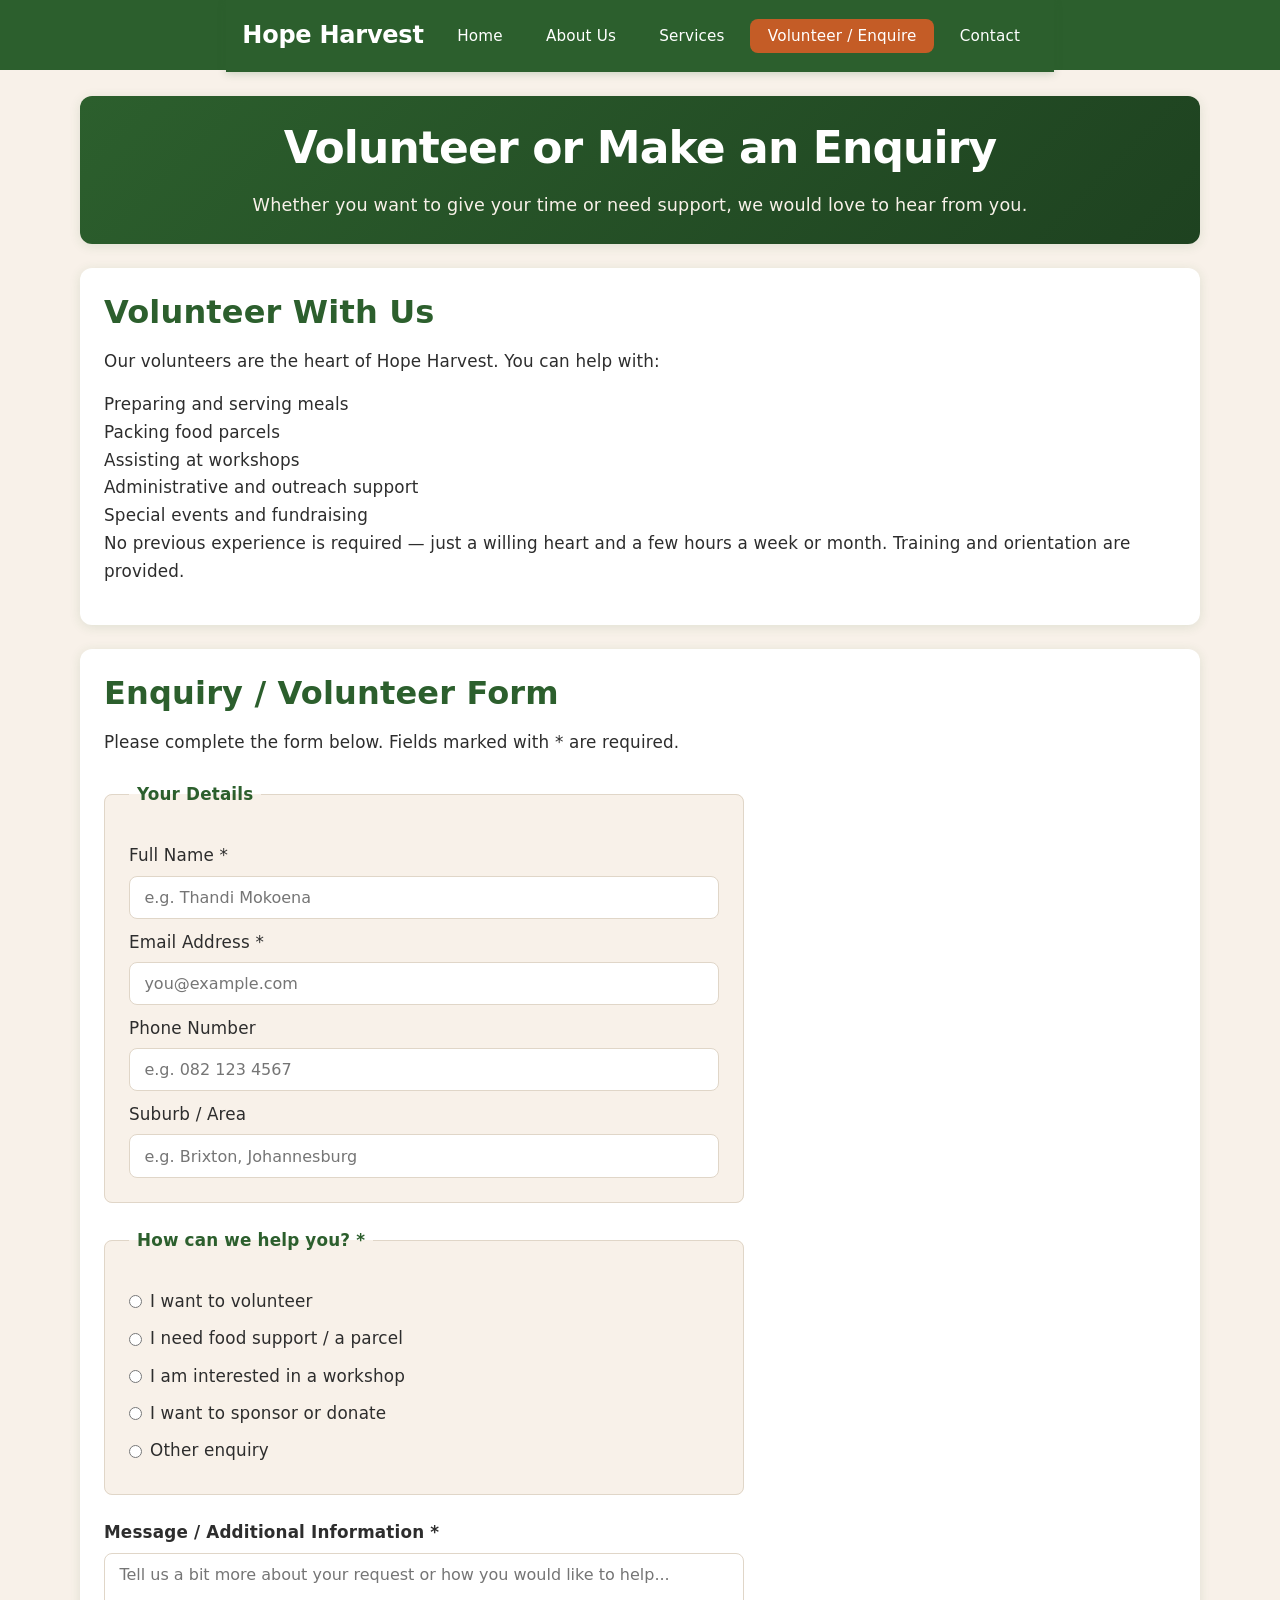
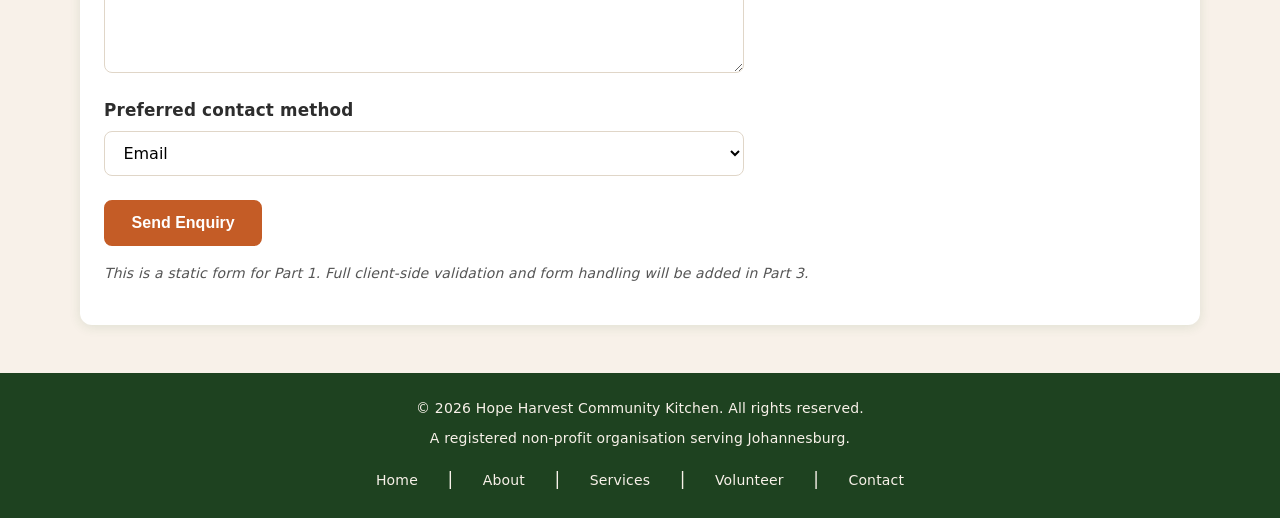
==== hope-harvest/enquiry.html @ 71aa3e15 "https://github.com/ST10533863-Lindani-Vilakati/WEDE5020-POE-Part-2.git" ====
<!DOCTYPE html>
<html lang="en">
<head>
    <meta charset="UTF-8">
    <meta name="viewport" content="width=device-width, initial-scale=1.0">
    <meta name="description" content="Volunteer with Hope Harvest or enquire about our services, food parcels and workshops in Johannesburg.">
    <title>Volunteer / Enquire | Hope Harvest Community Kitchen</title>
    <link rel="stylesheet" href="css/styles.css">
</head>
<body>
    <header>
        <div class="logo">
            <a href="index.html">Hope Harvest</a>
        </div>
        <nav>
            <ul>
                <li><a href="index.html">Home</a></li>
                <li><a href="about.html">About Us</a></li>
                <li><a href="services.html">Services</a></li>
                <li><a href="enquiry.html" class="active">Volunteer / Enquire</a></li>
                <li><a href="contact.html">Contact</a></li>
            </ul>
        </nav>
    </header>

    <main>
        <section class="page-header">
            <h1>Volunteer or Make an Enquiry</h1>
            <p>Whether you want to give your time or need support, we would love to hear from you.</p>
        </section>

        <!-- Volunteer Info -->
        <section class="volunteer-info">
            <h2>Volunteer With Us</h2>
            <p>Our volunteers are the heart of Hope Harvest. You can help with:</p>
            <ul>
                <li>Preparing and serving meals</li>
                <li>Packing food parcels</li>
                <li>Assisting at workshops</li>
                <li>Administrative and outreach support</li>
                <li>Special events and fundraising</li>
            </ul>
            <p>No previous experience is required — just a willing heart and a few hours a week or month. Training and orientation are provided.</p>
        </section>

        <!-- Enquiry Form (basic HTML form – client-side validation will be added in Part 3) -->
        <section class="enquiry-form">
            <h2>Enquiry / Volunteer Form</h2>
            <p>Please complete the form below. Fields marked with * are required.</p>

            <form action="#" method="post" id="enquiryForm">
                <!-- Personal Details -->
                <fieldset>
                    <legend>Your Details</legend>

                    <label for="fullName">Full Name *</label>
                    <input type="text" id="fullName" name="fullName" required placeholder="e.g. Thandi Mokoena">

                    <label for="email">Email Address *</label>
                    <input type="email" id="email" name="email" required placeholder="you@example.com">

                    <label for="phone">Phone Number</label>
                    <input type="tel" id="phone" name="phone" placeholder="e.g. 082 123 4567">

                    <label for="suburb">Suburb / Area</label>
                    <input type="text" id="suburb" name="suburb" placeholder="e.g. Brixton, Johannesburg">
                </fieldset>

                <!-- Type of Enquiry -->
                <fieldset>
                    <legend>How can we help you? *</legend>

                    <label>
                        <input type="radio" name="enquiryType" value="volunteer" required>
                        I want to volunteer
                    </label>
                    <label>
                        <input type="radio" name="enquiryType" value="food-support">
                        I need food support / a parcel
                    </label>
                    <label>
                        <input type="radio" name="enquiryType" value="workshop">
                        I am interested in a workshop
                    </label>
                    <label>
                        <input type="radio" name="enquiryType" value="sponsor">
                        I want to sponsor or donate
                    </label>
                    <label>
                        <input type="radio" name="enquiryType" value="other">
                        Other enquiry
                    </label>
                </fieldset>

                <!-- Message -->
                <label for="message">Message / Additional Information *</label>
                <textarea id="message" name="message" rows="5" required placeholder="Tell us a bit more about your request or how you would like to help..."></textarea>

                <!-- Preference -->
                <label for="preferredContact">Preferred contact method</label>
                <select id="preferredContact" name="preferredContact">
                    <option value="email">Email</option>
                    <option value="phone">Phone call</option>
                    <option value="whatsapp">WhatsApp</option>
                </select>

                <button type="submit" class="btn primary">Send Enquiry</button>
            </form>

            <p class="form-note">This is a static form for Part 1. Full client-side validation and form handling will be added in Part 3.</p>
        </section>
    </main>

    <footer>
        <div class="footer-content">
            <p>&copy; 2026 Hope Harvest Community Kitchen. All rights reserved.</p>
            <p>A registered non-profit organisation serving Johannesburg.</p>
            <nav class="footer-nav">
                <a href="index.html">Home</a> |
                <a href="about.html">About</a> |
                <a href="services.html">Services</a> |
                <a href="enquiry.html">Volunteer</a> |
                <a href="contact.html">Contact</a>
            </nav>
        </div>
    </footer>
</body>
</html>
---- hope-harvest/css/styles.css ----
/* =========================================================
   Hope Harvest Community Kitchen
   External Stylesheet – Part 2: Desktop + Responsive Design
   Colour palette from Project Proposal
   ========================================================= */

/* ---------- CSS Custom Properties (Variables) ---------- */
:root {
    /* Colours */
    --primary: #2C5F2D;          /* Deep forest green */
    --primary-dark: #1e4220;
    --primary-light: #3d7a3f;
    --accent: #C45C26;           /* Terracotta */
    --accent-hover: #a34b1f;
    --cream: #F8F1E9;
    --cream-dark: #efe6d9;
    --white: #ffffff;
    --text: #2d2d2d;
    --text-light: #555555;
    --border: #e0d6c8;
    --shadow: rgba(44, 95, 45, 0.12);
    --shadow-strong: rgba(44, 95, 45, 0.22);

    /* Typography */
    --font-heading: "Segoe UI", system-ui, -apple-system, BlinkMacSystemFont, "Helvetica Neue", Arial, sans-serif;
    --font-body: "Segoe UI", system-ui, -apple-system, BlinkMacSystemFont, "Helvetica Neue", Arial, sans-serif;
    --fs-base: 1rem;             /* 16px */
    --fs-small: 0.875rem;
    --fs-h1: 2.25rem;
    --fs-h2: 1.75rem;
    --fs-h3: 1.35rem;
    --line-height: 1.65;
    --letter-spacing: 0.01em;

    /* Spacing & Layout */
    --space-xs: 0.5rem;
    --space-sm: 1rem;
    --space-md: 1.5rem;
    --space-lg: 2.5rem;
    --space-xl: 4rem;
    --max-width: 1120px;
    --radius: 8px;
    --radius-lg: 12px;
    --transition: 0.25s ease;
}

/* ---------- CSS Reset / Normalize ---------- */
*,
*::before,
*::after {
    box-sizing: border-box;
    margin: 0;
    padding: 0;
}

html {
    scroll-behavior: smooth;
    font-size: 100%;
}

body {
    font-family: var(--font-body);
    font-size: var(--fs-base);
    line-height: var(--line-height);
    letter-spacing: var(--letter-spacing);
    color: var(--text);
    background-color: var(--cream);
    min-height: 100vh;
    display: flex;
    flex-direction: column;
}

img {
    max-width: 100%;
    height: auto;
    display: block;
}

ul, ol {
    list-style: none;
}

a {
    color: var(--accent);
    text-decoration: none;
    transition: color var(--transition);
}

a:hover,
a:focus {
    color: var(--accent-hover);
    text-decoration: underline;
}

/* ---------- Typography ---------- */
h1, h2, h3, h4 {
    font-family: var(--font-heading);
    font-weight: 700;
    line-height: 1.25;
    color: var(--primary);
    margin-bottom: var(--space-sm);
}

h1 {
    font-size: var(--fs-h1);
    letter-spacing: -0.02em;
}

h2 {
    font-size: var(--fs-h2);
}

h3 {
    font-size: var(--fs-h3);
}

p {
    margin-bottom: var(--space-sm);
}

/* ---------- Layout Helpers ---------- */
.container {
    width: 100%;
    max-width: var(--max-width);
    margin-left: auto;
    margin-right: auto;
    padding-left: var(--space-sm);
    padding-right: var(--space-sm);
}

/* ---------- Header & Navigation ---------- */
header {
    background-color: var(--primary);
    color: var(--white);
    padding: var(--space-sm) var(--space-sm);
    position: sticky;
    top: 0;
    z-index: 100;
    box-shadow: 0 2px 8px var(--shadow-strong);
    display: flex;
    flex-wrap: wrap;
    justify-content: space-between;
    align-items: center;
    gap: var(--space-sm);
}

.logo a {
    color: var(--white);
    font-size: 1.5rem;
    font-weight: 700;
    letter-spacing: -0.01em;
    text-decoration: none;
}

.logo a:hover {
    color: var(--cream);
    text-decoration: none;
}

nav ul {
    display: flex;
    flex-wrap: wrap;
    gap: 0.35rem;
    align-items: center;
}

nav a {
    color: var(--white);
    text-decoration: none;
    padding: 0.45rem 0.9rem;
    border-radius: var(--radius);
    font-weight: 500;
    font-size: 0.95rem;
    transition: background-color var(--transition), color var(--transition);
}

nav a:hover,
nav a:focus {
    background-color: var(--primary-light);
    color: var(--white);
    text-decoration: none;
}

nav a.active {
    background-color: var(--accent);
    color: var(--white);
}

/* ---------- Main Content ---------- */
main {
    flex: 1;
    width: 100%;
    max-width: var(--max-width);
    margin: var(--space-md) auto;
    padding: 0 var(--space-sm);
}

/* Card-like main sections */
main > section,
.page-header,
.hero,
.impact,
.intro,
.services-preview,
.history,
.mission-vision,
.values,
.team,
.service,
.access,
.volunteer-info,
.enquiry-form,
.contact-details,
.locations,
.map,
.quick-contact {
    background-color: var(--white);
    border-radius: var(--radius-lg);
    padding: var(--space-md);
    margin-bottom: var(--space-md);
    box-shadow: 0 2px 12px var(--shadow);
}

.page-header {
    text-align: center;
    background: linear-gradient(135deg, var(--primary) 0%, var(--primary-dark) 100%);
    color: var(--white);
}

.page-header h1 {
    color: var(--white);
}

.page-header p {
    color: var(--cream);
    font-size: 1.1rem;
    margin-bottom: 0;
}

/* ---------- Hero ---------- */
.hero {
    background: linear-gradient(135deg, var(--primary) 0%, #1a3a1c 100%);
    color: var(--white);
    text-align: center;
    padding: var(--space-xl) var(--space-md);
}

.hero h1 {
    color: var(--white);
    font-size: clamp(1.8rem, 5vw, 2.75rem);
    margin-bottom: var(--space-sm);
}

.hero p {
    font-size: 1.15rem;
    max-width: 640px;
    margin: 0 auto var(--space-md);
    color: var(--cream);
}

.cta-buttons {
    display: flex;
    flex-wrap: wrap;
    justify-content: center;
    gap: var(--space-sm);
}

/* ---------- Buttons ---------- */
.btn {
    display: inline-block;
    padding: 0.75rem 1.6rem;
    border-radius: var(--radius);
    font-weight: 600;
    font-size: 1rem;
    text-decoration: none;
    border: 2px solid transparent;
    cursor: pointer;
    transition: background-color var(--transition), color var(--transition),
                border-color var(--transition), transform 0.15s ease;
}

.btn:hover,
.btn:focus {
    text-decoration: none;
    transform: translateY(-2px);
}

.btn.primary {
    background-color: var(--accent);
    color: var(--white);
    border-color: var(--accent);
}

.btn.primary:hover,
.btn.primary:focus {
    background-color: var(--accent-hover);
    border-color: var(--accent-hover);
    color: var(--white);
}

.btn.secondary {
    background-color: transparent;
    color: var(--white);
    border-color: var(--white);
}

.btn.secondary:hover,
.btn.secondary:focus {
    background-color: var(--white);
    color: var(--primary);
}

/* ---------- Impact / Stats ---------- */
.impact h2 {
    text-align: center;
}

.stats {
    display: grid;
    grid-template-columns: repeat(auto-fit, minmax(140px, 1fr));
    gap: var(--space-sm);
    margin-top: var(--space-md);
}

.stat {
    background-color: var(--cream);
    border-radius: var(--radius);
    padding: var(--space-md) var(--space-sm);
    text-align: center;
    border: 1px solid var(--border);
    transition: transform var(--transition), box-shadow var(--transition);
}

.stat:hover {
    transform: translateY(-4px);
    box-shadow: 0 6px 16px var(--shadow);
}

.stat h3 {
    font-size: 1.9rem;
    color: var(--accent);
    margin-bottom: 0.25rem;
}

.stat p {
    font-size: var(--fs-small);
    color: var(--text-light);
    margin-bottom: 0;
}

/* ---------- Cards (Services Preview & Team) ---------- */
.cards,
.team-members,
.contact-grid {
    display: grid;
    grid-template-columns: repeat(auto-fit, minmax(240px, 1fr));
    gap: var(--space-md);
    margin-top: var(--space-md);
}

.card,
.team-members article,
.location {
    background-color: var(--cream);
    border-radius: var(--radius);
    padding: var(--space-md);
    border: 1px solid var(--border);
    transition: transform var(--transition), box-shadow var(--transition);
}

.card:hover,
.team-members article:hover,
.location:hover {
    transform: translateY(-4px);
    box-shadow: 0 8px 20px var(--shadow);
}

.card h3,
.team-members h3,
.location h3 {
    color: var(--primary);
}

.card a {
    font-weight: 600;
    display: inline-block;
    margin-top: var(--space-xs);
}

/* ---------- Mission / Vision ---------- */
.mission-vision {
    display: grid;
    grid-template-columns: 1fr;
    gap: var(--space-md);
}

.mission,
.vision {
    background-color: var(--cream);
    padding: var(--space-md);
    border-radius: var(--radius);
    border-left: 4px solid var(--accent);
}

/* ---------- Values list ---------- */
.values ul {
    list-style: disc;
    padding-left: 1.4rem;
}

.values li {
    margin-bottom: 0.6rem;
}

.values strong {
    color: var(--primary);
}

/* ---------- Service sections ---------- */
.service ul {
    list-style: disc;
    padding-left: 1.4rem;
    margin-bottom: var(--space-sm);
}

.service li {
    margin-bottom: 0.4rem;
}

.access {
    text-align: center;
}

/* ---------- Forms ---------- */
form {
    max-width: 640px;
}

fieldset {
    border: 1px solid var(--border);
    border-radius: var(--radius);
    padding: var(--space-md);
    margin: var(--space-md) 0;
    background-color: var(--cream);
}

legend {
    font-weight: 700;
    color: var(--primary);
    padding: 0 0.5rem;
}

label {
    display: block;
    margin-top: var(--space-sm);
    margin-bottom: 0.35rem;
    font-weight: 600;
    color: var(--text);
}

input[type="text"],
input[type="email"],
input[type="tel"],
textarea,
select {
    width: 100%;
    padding: 0.7rem 0.9rem;
    border: 1px solid var(--border);
    border-radius: var(--radius);
    font-size: 1rem;
    font-family: inherit;
    background-color: var(--white);
    transition: border-color var(--transition), box-shadow var(--transition);
}

input:focus,
textarea:focus,
select:focus {
    outline: none;
    border-color: var(--primary);
    box-shadow: 0 0 0 3px rgba(44, 95, 45, 0.18);
}

textarea {
    resize: vertical;
    min-height: 120px;
}

/* Radio / checkbox labels */
fieldset label {
    display: flex;
    align-items: center;
    gap: 0.5rem;
    font-weight: 500;
    margin-top: 0.6rem;
    cursor: pointer;
}

input[type="radio"],
input[type="checkbox"] {
    width: auto;
    accent-color: var(--primary);
}

button[type="submit"] {
    margin-top: var(--space-md);
    background-color: var(--accent);
    color: var(--white);
    border: 2px solid var(--accent);
    padding: 0.75rem 1.6rem;
    border-radius: var(--radius);
    font-weight: 600;
    font-size: 1rem;
    cursor: pointer;
    transition: background-color var(--transition), transform 0.15s ease;
}

button[type="submit"]:hover,
button[type="submit"]:focus {
    background-color: var(--accent-hover);
    transform: translateY(-2px);
}

.form-note {
    font-size: var(--fs-small);
    color: var(--text-light);
    margin-top: var(--space-sm);
    font-style: italic;
}

/* ---------- Contact ---------- */
.contact-grid {
    margin-top: var(--space-sm);
}

.locations .location {
    margin-bottom: var(--space-sm);
}

.map-placeholder {
    background-color: var(--cream-dark);
    border: 2px dashed var(--border);
    border-radius: var(--radius);
    padding: var(--space-xl);
    text-align: center;
    color: var(--text-light);
    margin-top: var(--space-sm);
}

/* ---------- Footer ---------- */
footer {
    background-color: var(--primary-dark);
    color: var(--cream);
    text-align: center;
    padding: var(--space-md) var(--space-sm);
    margin-top: auto;
}

footer p {
    margin-bottom: 0.4rem;
    font-size: var(--fs-small);
}

.footer-nav {
    margin-top: var(--space-sm);
}

.footer-nav a {
    color: var(--cream);
    margin: 0 0.4rem;
    font-size: var(--fs-small);
}

.footer-nav a:hover {
    color: var(--white);
    text-decoration: underline;
}

/* =========================================================
   RESPONSIVE DESIGN – Media Queries
   Breakpoints: Mobile (< 640px), Tablet (640–900px), Desktop (> 900px)
   ========================================================= */

/* ----- Tablet and up ----- */
@media (min-width: 640px) {
    :root {
        --fs-h1: 2.5rem;
        --fs-h2: 1.9rem;
    }

    .mission-vision {
        grid-template-columns: 1fr 1fr;
    }

    .hero {
        padding: 4.5rem var(--space-lg);
    }
}

/* ----- Desktop ----- */
@media (min-width: 900px) {
    :root {
        --fs-base: 1.05rem;
        --fs-h1: 2.75rem;
        --fs-h2: 2rem;
        --fs-h3: 1.4rem;
    }

    header {
        max-width: var(--max-width);
        margin-left: auto;
        margin-right: auto;
        padding-left: var(--space-sm);
        padding-right: var(--space-sm);
    }

    /* Full-width coloured bar */
    body {
        background-image: linear-gradient(var(--primary) 0, var(--primary) 70px, transparent 70px);
    }

    nav ul {
        gap: 0.5rem;
    }

    nav a {
        padding: 0.5rem 1.1rem;
    }

    main {
        padding: 0 var(--space-md);
    }

    .stats {
        grid-template-columns: repeat(4, 1fr);
    }

    .cards {
        grid-template-columns: repeat(3, 1fr);
    }

    .team-members {
        grid-template-columns: repeat(3, 1fr);
    }
}

/* ----- Large desktop ----- */
@media (min-width: 1200px) {
    main {
        padding: 0;
    }
}

/* ----- Mobile refinements ----- */
@media (max-width: 639px) {
    header {
        flex-direction: column;
        text-align: center;
        padding: var(--space-sm);
    }

    .logo {
        margin-bottom: 0.5rem;
    }

    nav ul {
        justify-content: center;
        width: 100%;
    }

    nav a {
        padding: 0.4rem 0.7rem;
        font-size: 0.9rem;
    }

    .hero {
        padding: var(--space-lg) var(--space-sm);
    }

    .hero h1 {
        font-size: 1.7rem;
    }

    .cta-buttons {
        flex-direction: column;
        align-items: center;
    }

    .btn {
        width: 100%;
        max-width: 280px;
        text-align: center;
    }

    .stats {
        grid-template-columns: 1fr 1fr;
    }

    main > section,
    .page-header,
    .hero,
    .impact,
    .intro,
    .services-preview,
    .history,
    .mission-vision,
    .values,
    .team,
    .service,
    .access,
    .volunteer-info,
    .enquiry-form,
    .contact-details,
    .locations,
    .map,
    .quick-contact {
        padding: var(--space-sm);
        border-radius: var(--radius);
    }
}

/* Print styles */
@media print {
    header, footer, .cta-buttons, nav {
        display: none;
    }
    body {
        background: white;
        color: black;
    }
    main > section {
        box-shadow: none;
        border: 1px solid #ccc;
    }
}
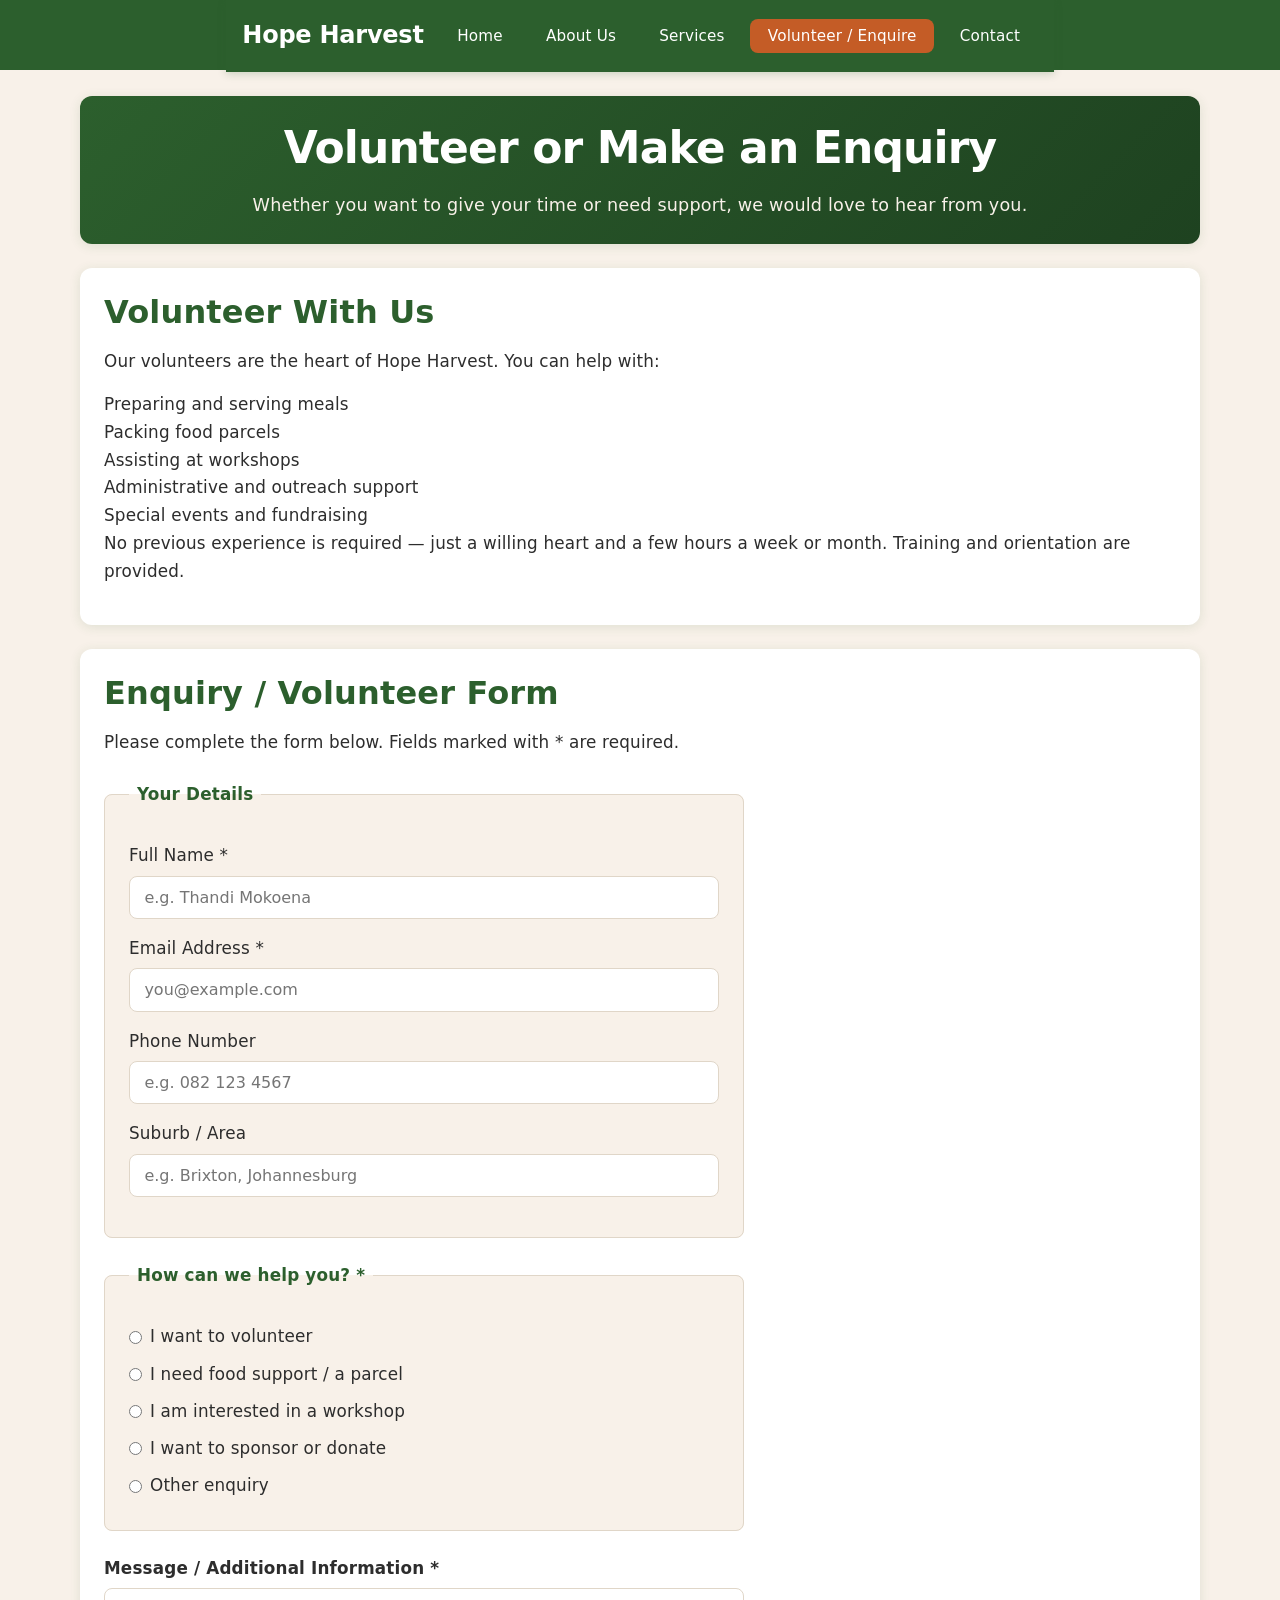
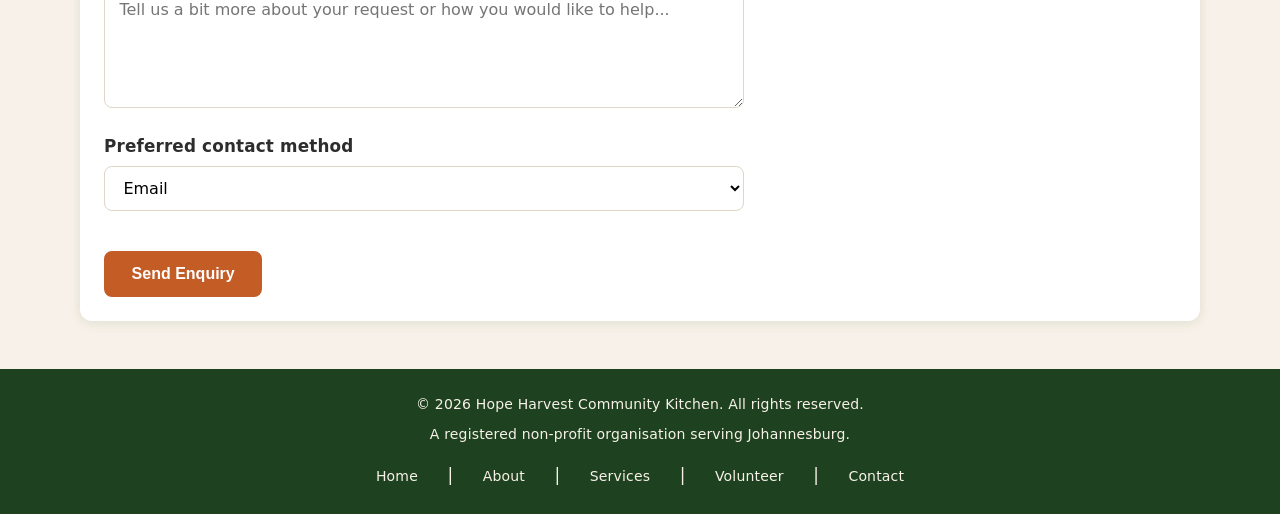
==== commit d4b444da: "Initial commit for POE Part 2" ====
--- a/hope-harvest/enquiry.html
+++ b/hope-harvest/enquiry.html
@@ -4,6 +4,7 @@
     <meta charset="UTF-8">
     <meta name="viewport" content="width=device-width, initial-scale=1.0">
     <meta name="description" content="Volunteer with Hope Harvest or enquire about our services, food parcels and workshops in Johannesburg.">
+    <meta name="keywords" content="volunteer Johannesburg, food support, community kitchen, Hope Harvest">
     <title>Volunteer / Enquire | Hope Harvest Community Kitchen</title>
     <link rel="stylesheet" href="css/styles.css">
 </head>
@@ -29,7 +30,6 @@
             <p>Whether you want to give your time or need support, we would love to hear from you.</p>
         </section>
 
-        <!-- Volunteer Info -->
         <section class="volunteer-info">
             <h2>Volunteer With Us</h2>
             <p>Our volunteers are the heart of Hope Harvest. You can help with:</p>
@@ -43,30 +43,35 @@
             <p>No previous experience is required — just a willing heart and a few hours a week or month. Training and orientation are provided.</p>
         </section>
 
-        <!-- Enquiry Form (basic HTML form – client-side validation will be added in Part 3) -->
         <section class="enquiry-form">
             <h2>Enquiry / Volunteer Form</h2>
             <p>Please complete the form below. Fields marked with * are required.</p>
 
-            <form action="#" method="post" id="enquiryForm">
-                <!-- Personal Details -->
+            <form id="enquiryForm" novalidate>
                 <fieldset>
                     <legend>Your Details</legend>
 
-                    <label for="fullName">Full Name *</label>
-                    <input type="text" id="fullName" name="fullName" required placeholder="e.g. Thandi Mokoena">
+                    <div class="form-group">
+                        <label for="fullName">Full Name *</label>
+                        <input type="text" id="fullName" name="fullName" required placeholder="e.g. Thandi Mokoena">
+                    </div>
 
-                    <label for="email">Email Address *</label>
-                    <input type="email" id="email" name="email" required placeholder="you@example.com">
+                    <div class="form-group">
+                        <label for="email">Email Address *</label>
+                        <input type="email" id="email" name="email" required placeholder="you@example.com">
+                    </div>
 
-                    <label for="phone">Phone Number</label>
-                    <input type="tel" id="phone" name="phone" placeholder="e.g. 082 123 4567">
+                    <div class="form-group">
+                        <label for="phone">Phone Number</label>
+                        <input type="tel" id="phone" name="phone" placeholder="e.g. 082 123 4567">
+                    </div>
 
-                    <label for="suburb">Suburb / Area</label>
-                    <input type="text" id="suburb" name="suburb" placeholder="e.g. Brixton, Johannesburg">
+                    <div class="form-group">
+                        <label for="suburb">Suburb / Area</label>
+                        <input type="text" id="suburb" name="suburb" placeholder="e.g. Brixton, Johannesburg">
+                    </div>
                 </fieldset>
 
-                <!-- Type of Enquiry -->
                 <fieldset>
                     <legend>How can we help you? *</legend>
 
@@ -92,22 +97,22 @@
                     </label>
                 </fieldset>
 
-                <!-- Message -->
-                <label for="message">Message / Additional Information *</label>
-                <textarea id="message" name="message" rows="5" required placeholder="Tell us a bit more about your request or how you would like to help..."></textarea>
+                <div class="form-group">
+                    <label for="message">Message / Additional Information *</label>
+                    <textarea id="message" name="message" rows="5" required placeholder="Tell us a bit more about your request or how you would like to help..."></textarea>
+                </div>
 
-                <!-- Preference -->
-                <label for="preferredContact">Preferred contact method</label>
-                <select id="preferredContact" name="preferredContact">
-                    <option value="email">Email</option>
-                    <option value="phone">Phone call</option>
-                    <option value="whatsapp">WhatsApp</option>
-                </select>
+                <div class="form-group">
+                    <label for="preferredContact">Preferred contact method</label>
+                    <select id="preferredContact" name="preferredContact">
+                        <option value="email">Email</option>
+                        <option value="phone">Phone call</option>
+                        <option value="whatsapp">WhatsApp</option>
+                    </select>
+                </div>
 
                 <button type="submit" class="btn primary">Send Enquiry</button>
             </form>
-
-            <p class="form-note">This is a static form for Part 1. Full client-side validation and form handling will be added in Part 3.</p>
         </section>
     </main>
 
@@ -124,5 +129,7 @@
             </nav>
         </div>
     </footer>
+
+    <script src="js/main.js"></script>
 </body>
-</html>
+</html>
--- a/hope-harvest/css/styles.css
+++ b/hope-harvest/css/styles.css
@@ -733,3 +733,142 @@
         border: 1px solid #ccc;
     }
 }
+
+/* Accordion */
+.accordion {
+    margin-top: var(--space-md);
+}
+
+.accordion-item {
+    border: 1px solid var(--border);
+    border-radius: var(--radius);
+    margin-bottom: 0.75rem;
+    overflow: hidden;
+    background: var(--cream);
+}
+
+.accordion-btn {
+    width: 100%;
+    text-align: left;
+    padding: 1rem 1.25rem;
+    background: var(--white);
+    border: none;
+    font-size: 1.1rem;
+    font-weight: 600;
+    color: var(--primary);
+    cursor: pointer;
+    display: flex;
+    justify-content: space-between;
+    align-items: center;
+    transition: background-color var(--transition);
+}
+
+.accordion-btn:hover {
+    background-color: var(--cream-dark);
+}
+
+.accordion-btn::after {
+    content: '+';
+    font-size: 1.4rem;
+    font-weight: 400;
+}
+
+.accordion-item.active .accordion-btn::after {
+    content: '−';
+}
+
+.accordion-content {
+    max-height: 0;
+    overflow: hidden;
+    transition: max-height 0.35s ease;
+    background: var(--white);
+}
+
+.accordion-content-inner {
+    padding: 0 1.25rem 1.25rem;
+}
+
+/* Search & Filter */
+.search-filter {
+    display: flex;
+    flex-wrap: wrap;
+    gap: 1rem;
+    margin-bottom: var(--space-md);
+    align-items: center;
+}
+
+#serviceSearch {
+    flex: 1;
+    min-width: 220px;
+    padding: 0.7rem 1rem;
+    border: 1px solid var(--border);
+    border-radius: var(--radius);
+    font-size: 1rem;
+}
+
+.filter-buttons {
+    display: flex;
+    flex-wrap: wrap;
+    gap: 0.5rem;
+}
+
+.filter-btn {
+    padding: 0.5rem 1rem;
+    border: 1px solid var(--border);
+    background: var(--white);
+    border-radius: 50px;
+    cursor: pointer;
+    font-size: 0.9rem;
+    transition: all var(--transition);
+}
+
+.filter-btn:hover,
+.filter-btn.active {
+    background: var(--primary);
+    color: var(--white);
+    border-color: var(--primary);
+}
+
+/* Form validation */
+.invalid {
+    border-color: #c0392b !important;
+    box-shadow: 0 0 0 3px rgba(192, 57, 43, 0.15) !important;
+}
+
+.error-message {
+    display: block;
+    color: #c0392b;
+    font-size: 0.85rem;
+    margin-top: 0.3rem;
+}
+
+.form-success {
+    background: #e8f5e9;
+    border: 2px solid var(--primary);
+    border-radius: var(--radius-lg);
+    padding: var(--space-lg);
+    text-align: center;
+}
+
+.form-success h3 {
+    color: var(--primary);
+    margin-bottom: 0.5rem;
+}
+
+/* Map */
+#map {
+    height: 400px;
+    width: 100%;
+    border-radius: var(--radius);
+    margin-top: var(--space-sm);
+    z-index: 1;
+}
+
+/* Service items for filtering */
+.service-item {
+    margin-bottom: var(--space-md);
+}
+
+.form-group {
+    margin-bottom: 1rem;
+}
